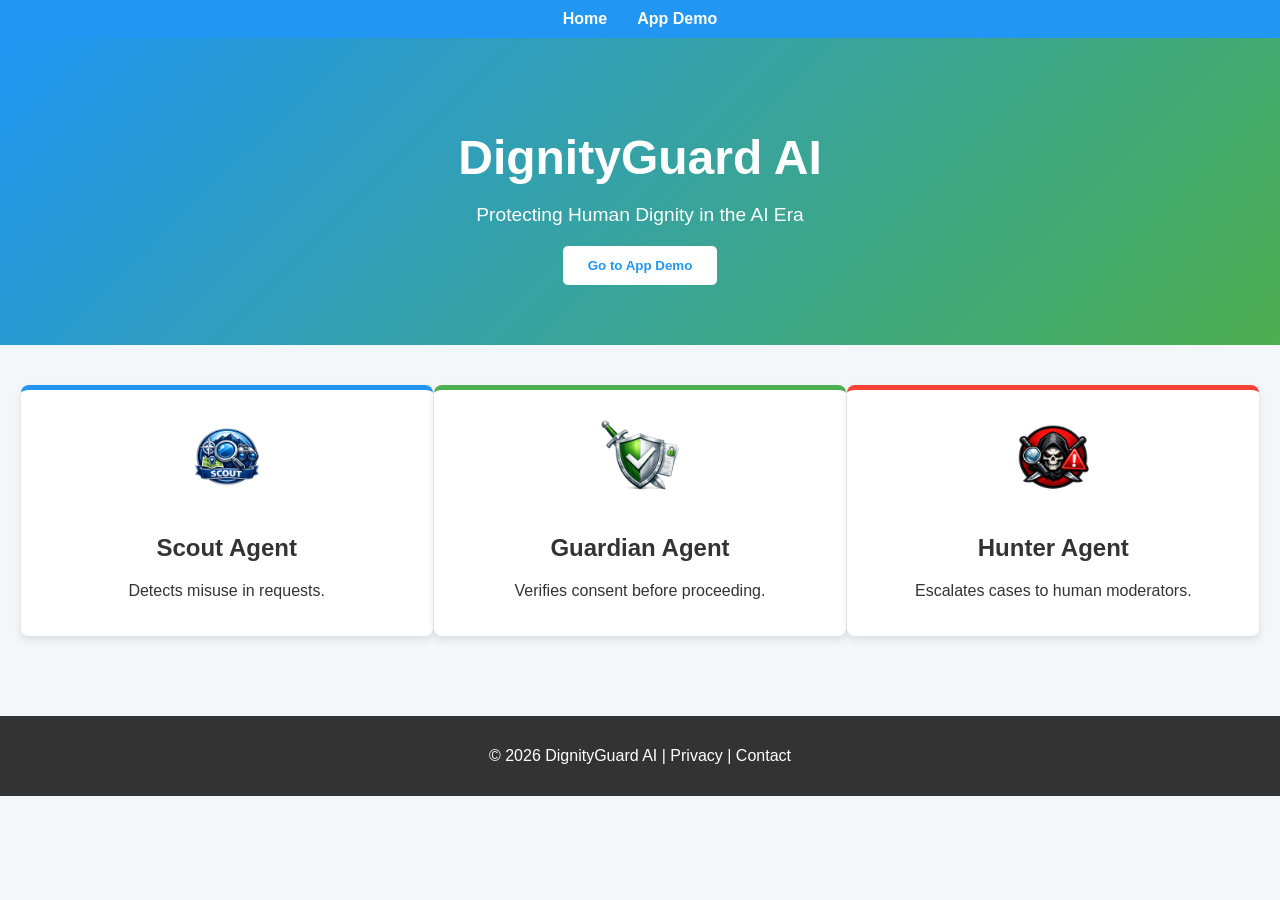
==== index.html @ 9c95dcee "Initial commit of AI SAFARI app" ====
<!DOCTYPE html>
<html lang="en">
<head>
  <meta charset="UTF-8">
  <title>DignityGuard AI – Home</title>
  <link rel="stylesheet" href="style.css">
</head>
<body>

  <!-- Navigation -->
  <nav>
    <ul>
      <li><a href="index.html">Home</a></li>
      <li><a href="app.html">App Demo</a></li>
    </ul>
  </nav>

  <!-- Hero Section -->
  <header class="hero">
    <h1>DignityGuard AI</h1>
    <p>Protecting Human Dignity in the AI Era</p>
    <a href="app.html"><button>Go to App Demo</button></a>
  </header>

  <!-- Agents Section -->
  <section id="agents">
    <div class="agent-card scout">
      <img src="scout_icon.png" alt="Scout Icon">
      <h2>Scout Agent</h2>
      <p>Detects misuse in requests.</p>
    </div>
    <div class="agent-card guardian">
      <img src="guardian_icon.png" alt="Guardian Icon">
      <h2>Guardian Agent</h2>
      <p>Verifies consent before proceeding.</p>
    </div>
    <div class="agent-card hunter">
      <img src="hunter_icon.png" alt="Hunter Icon">
      <h2>Hunter Agent</h2>
      <p>Escalates cases to human moderators.</p>
    </div>
  </section>

  <!-- Footer -->
  <footer>
    <p>© 2026 DignityGuard AI | Privacy | Contact</p>
  </footer>

</body>
</html>
---- style.css ----
body {
  font-family: 'Segoe UI', Arial, sans-serif;
  margin: 0;
  background: #f4f7fa;
  color: #333;
}

/* Navigation */
nav {
  background: #2196F3;
  padding: 10px;
  position: sticky;
  top: 0;
}
nav ul {
  list-style: none;
  display: flex;
  justify-content: center;
  margin: 0;
  padding: 0;
}
nav ul li {
  margin: 0 15px;
}
nav ul li a {
  color: #fff;
  text-decoration: none;
  font-weight: bold;
}
nav ul li a:hover {
  text-decoration: underline;
}

/* Hero Section */
.hero {
  background: linear-gradient(135deg, #2196F3, #4CAF50);
  color: white;
  text-align: center;
  padding: 60px 20px;
}
.hero h1 {
  font-size: 3em;
  margin-bottom: 10px;
}
.hero p {
  font-size: 1.2em;
  margin-bottom: 20px;
}
.hero button {
  background: #fff;
  color: #2196F3;
  padding: 12px 25px;
  border: none;
  border-radius: 5px;
  font-weight: bold;
  cursor: pointer;
}
.hero button:hover {
  background: #f1f1f1;
}

/* Agent Cards */
#agents {
  display: flex;
  justify-content: space-around;
  padding: 40px 20px;
}
.agent-card {
  background: #fff;
  border-radius: 8px;
  box-shadow: 0 4px 8px rgba(0,0,0,0.1);
  padding: 20px;
  width: 30%;
  text-align: center;
  transition: transform 0.3s ease;
}
.agent-card:hover {
  transform: scale(1.05);
}
.agent-card img {
  width: 100px;
  transition: transform 0.3s ease;
}
.agent-card:hover img {
  transform: scale(1.1);
}
.scout { border-top: 5px solid #2196F3; }
.guardian { border-top: 5px solid #4CAF50; }
.hunter { border-top: 5px solid #F44336; }

/* Consent Log */
#consentLog {
  padding: 40px 20px;
}
#consentLog table {
  width: 100%;
  border-collapse: collapse;
}
#consentLog th, #consentLog td {
  border: 1px solid #ccc;
  padding: 10px;
  text-align: center;
}
#consentLog th {
  background: #2196F3;
  color: #fff;
}
#consentLog tr:nth-child(even) {
  background: #f9f9f9;
}
#consentLog button {
  margin-top: 15px;
  padding: 10px 20px;
  background: #2196F3;
  color: #fff;
  border: none;
  border-radius: 5px;
  cursor: pointer;
}

/* Footer */
footer {
  background: #333;
  color: #fff;
  text-align: center;
  padding: 15px;
  margin-top: 40px;
}
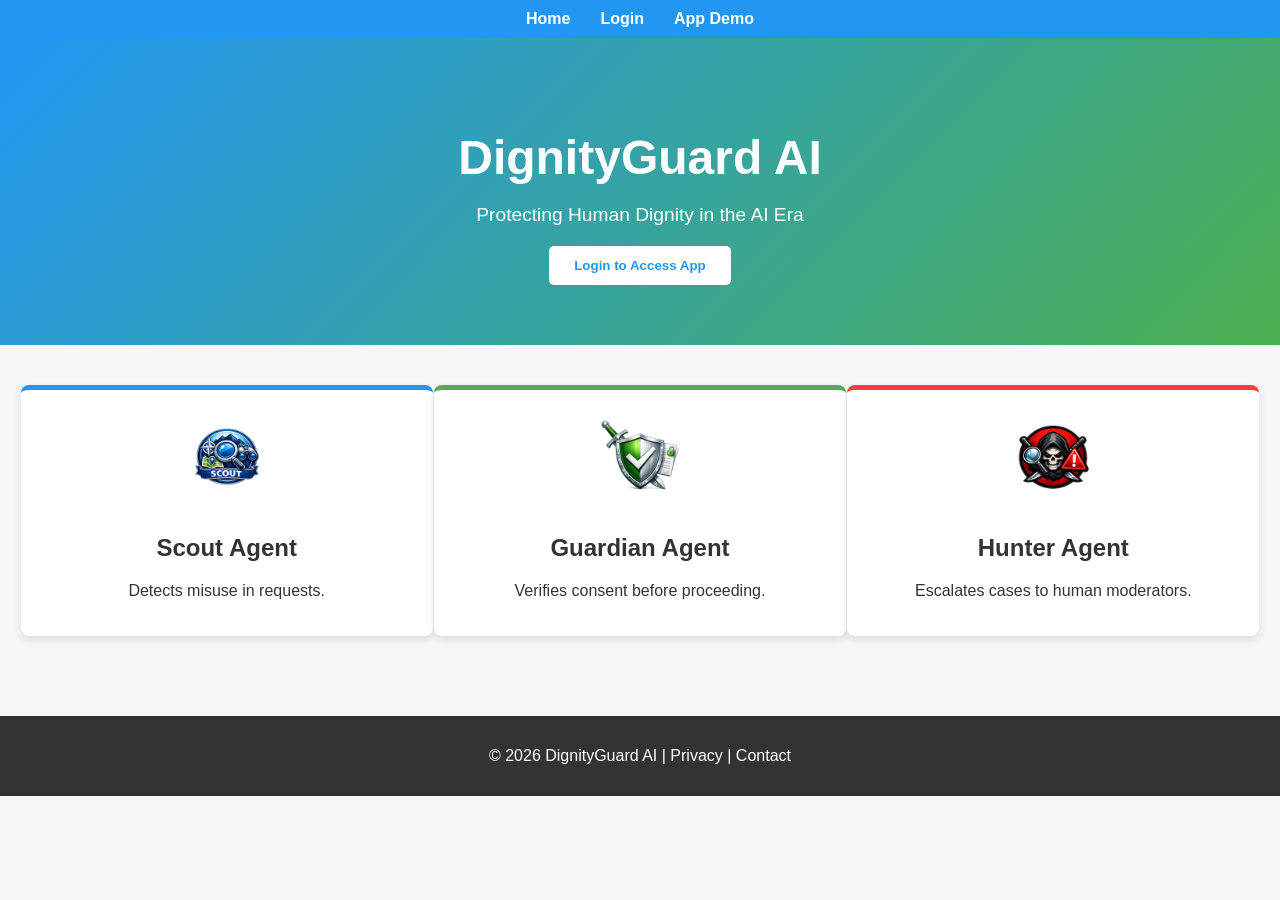
==== commit 3d84af7d: "Add login page and update homepage link" ====
--- a/index.html
+++ b/index.html
@@ -7,22 +7,20 @@
 </head>
 <body>
 
-  <!-- Navigation -->
   <nav>
     <ul>
       <li><a href="index.html">Home</a></li>
+      <li><a href="login.html">Login</a></li>
       <li><a href="app.html">App Demo</a></li>
     </ul>
   </nav>
 
-  <!-- Hero Section -->
   <header class="hero">
     <h1>DignityGuard AI</h1>
     <p>Protecting Human Dignity in the AI Era</p>
-    <a href="app.html"><button>Go to App Demo</button></a>
+    <a href="login.html"><button>Login to Access App</button></a>
   </header>
 
-  <!-- Agents Section -->
   <section id="agents">
     <div class="agent-card scout">
       <img src="scout_icon.png" alt="Scout Icon">
@@ -41,7 +39,6 @@
     </div>
   </section>
 
-  <!-- Footer -->
   <footer>
     <p>© 2026 DignityGuard AI | Privacy | Contact</p>
   </footer>
